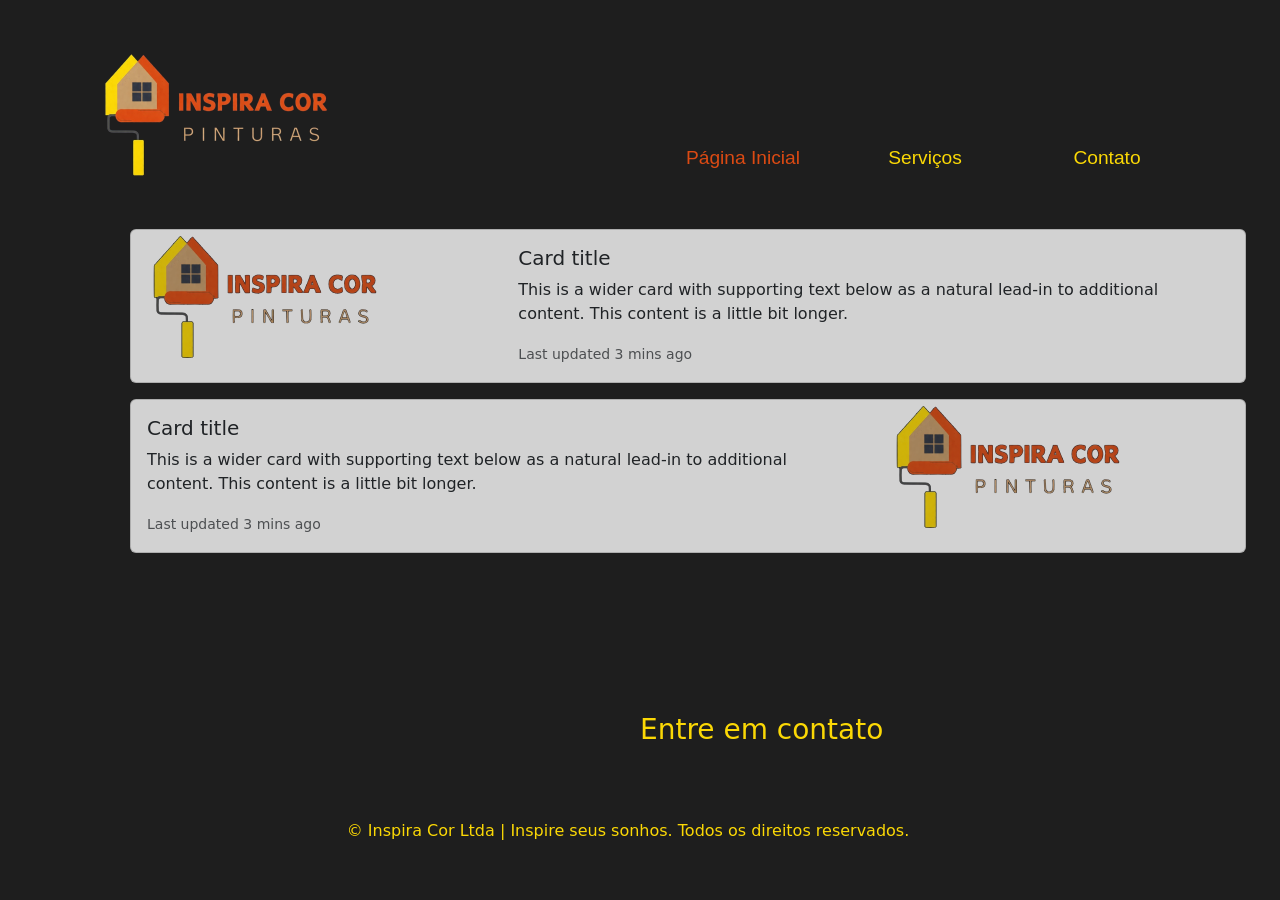
==== index.html @ 0d78479a "primeiro-commit-scafolding" ====
<!DOCTYPE html>
<html lang="en">

<head>
    <meta charset="UTF-8">
    <meta name="viewport" content="width=device-width, initial-scale=1">
    <link href="https://cdn.jsdelivr.net/npm/bootstrap@5.0.2/dist/css/bootstrap.min.css" rel="stylesheet"
        integrity="sha384-EVSTQN3/azprG1Anm3QDgpJLIm9Nao0Yz1ztcQTwFspd3yD65VohhpuuCOmLASjC" crossorigin="anonymous">
    <link href="./css/index.css" rel="stylesheet">

    <title>Inspira Cor</title>
    <link rel="icon" type="image/png" href="./resources/inspira-cor-icon.png">

</head>

<body>
    <div class="container mt-5">

        <div id="header" class="row row-cols-2 align-items-end">
            <div class="col-md-6">
                <img src="./resources/logo-limpa.png" />
            </div>
            <div class="col-md-6">
                <ul class="nav flex-column flex-md-row justify-content-md-start">
                    <li class="nav-item d-flex justify-content-center col-4">
                        <a class="nav-link active" href="#">Página Inicial</a>
                    </li>
                    <li class="nav-item d-flex justify-content-center col-4">
                        <a class="nav-link" href="#">Serviços</a>
                    </li>
                    <li class="nav-item d-flex justify-content-center col-4">
                        <a class="nav-link" href="#">Contato</a>
                    </li>
                </ul>
            </div>
        </div>
        <div id="main" class="row">
            <!-- main body -->
            <div id="main-body" class="container m-5">
                <!-- card 1 -->
                <div class="card mb-3">
                    <div class="row g-0">
                        <div class="col-md-4">
                            <img src="resources/logo-limpa.png" class="img-fluid rounded-start" alt="...">
                        </div>
                        <div class="col-md-8">
                            <div class="card-body">
                                <h5 class="card-title">Card title</h5>
                                <p class="card-text">This is a wider card with supporting text below as a natural
                                    lead-in to additional content. This content is a little bit longer.</p>
                                <p class="card-text"><small class="text-body-secondary">Last updated 3 mins
                                        ago</small></p>
                            </div>
                        </div>
                    </div>
                </div>
                <!-- card 1 -->
                <!-- card 2 -->
                <div class="card mb-3">
                    <div class="row g-0">
                        <div class="col-md-8">
                            <div class="card-body">
                                <h5 class="card-title">Card title</h5>
                                <p class="card-text">This is a wider card with supporting text below as a natural
                                    lead-in to additional content. This content is a little bit longer.</p>
                                <p class="card-text"><small class="text-body-secondary">Last updated 3 mins
                                        ago</small></p>
                            </div>
                        </div>
                        <div class="col-md-4">
                            <img src="resources/logo-limpa.png" class="img-fluid rounded-start" alt="...">
                        </div>
                    </div>
                </div>
                <!-- card 2 -->
            </div>
            <!-- main body -->
            <!--Footer-->
            <div id="footer" class="row">
                <section class="mt-5" id="contato">
                    <div class="contianer p-5">
                        <div class="row row-cols-1 row-cols-md-2 g-4">
                            <div class="col">

                            </div>
                            <div class="col">
                                <h3 class="">Entre em contato</h3>
                            </div>
                        </div>
                    </div>
                </section>
                <footer class="p-3 text-center">
                    <p>© Inspira Cor Ltda | Inspire seus sonhos. Todos os direitos reservados.</p>
                </footer>
            </div>
            <!--Footer-->
        </div>
</body>

</html>
---- css/index.css ----
body {
    background: #1E1E1E;
    color: #FBD805;
}

/* identificadores  */
#main-body {
    color: #1E1E1E;
    opacity: 80%;
}

/* classes */
.nav-item a {
    color: #FBD805;
    font-family: Verdana, Geneva, Tahoma, sans-serif;
    font-size: larger;
    font-weight: 500;
}

.nav-link:hover,
.nav-link:focus,
.nav-link.active {
    color: #DB4A13 !important;
}
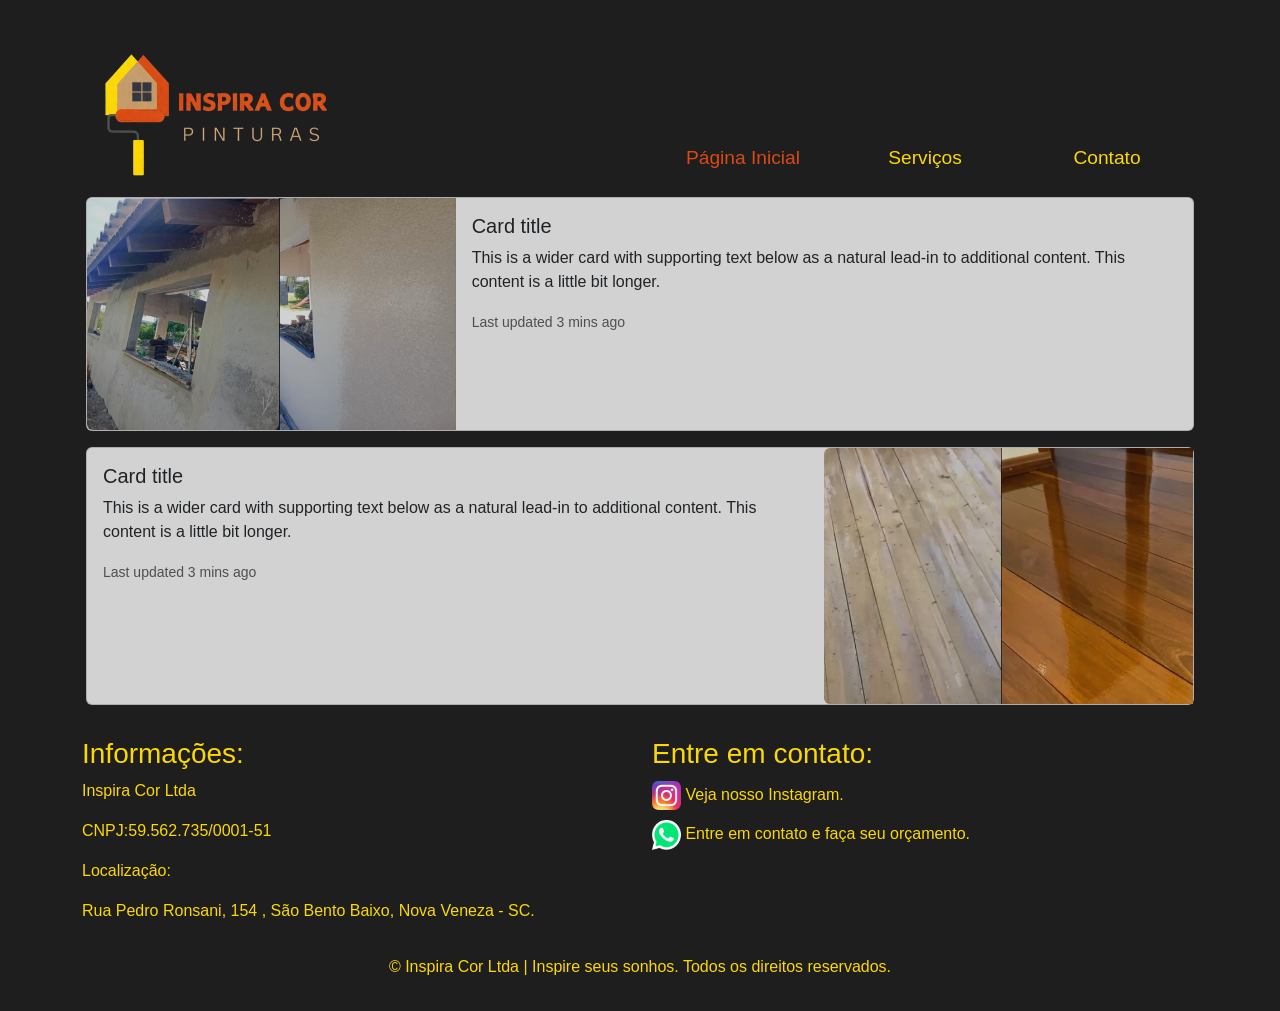
==== commit 345c81ea: "add-fotos e cards" ====
--- a/index.html
+++ b/index.html
@@ -36,12 +36,12 @@
         </div>
         <div id="main" class="row">
             <!-- main body -->
-            <div id="main-body" class="container m-5">
+            <div id="main-body" class="container p-3">
                 <!-- card 1 -->
                 <div class="card mb-3">
                     <div class="row g-0">
                         <div class="col-md-4">
-                            <img src="resources/logo-limpa.png" class="img-fluid rounded-start" alt="...">
+                            <img src="resources/textura_aplicada.png" class="img-fluid rounded-start" alt="...">
                         </div>
                         <div class="col-md-8">
                             <div class="card-body">
@@ -61,14 +61,19 @@
                         <div class="col-md-8">
                             <div class="card-body">
                                 <h5 class="card-title">Card title</h5>
-                                <p class="card-text">This is a wider card with supporting text below as a natural
-                                    lead-in to additional content. This content is a little bit longer.</p>
-                                <p class="card-text"><small class="text-body-secondary">Last updated 3 mins
-                                        ago</small></p>
+                                <p class="card-text">
+                                    This is a wider card with supporting text below as a natural
+                                    lead-in to additional content. This content is a little bit longer.
+                                </p>
+                                <p class="card-text">
+                                    <small class="text-body-secondary">
+                                        Last updated 3 mins ago
+                                    </small>
+                                </p>
                             </div>
                         </div>
                         <div class="col-md-4">
-                            <img src="resources/logo-limpa.png" class="img-fluid rounded-start" alt="...">
+                            <img src="resources/assoalho_epoxi.png" class="img-fluid rounded-start" alt="...">
                         </div>
                     </div>
                 </div>
@@ -76,19 +81,31 @@
             </div>
             <!-- main body -->
             <!--Footer-->
-            <div id="footer" class="row">
-                <section class="mt-5" id="contato">
-                    <div class="contianer p-5">
-                        <div class="row row-cols-1 row-cols-md-2 g-4">
-                            <div class="col">
+            <div class="container">
 
-                            </div>
-                            <div class="col">
-                                <h3 class="">Entre em contato</h3>
-                            </div>
+
+                <div id="footer" class="row align-items-start">
+                    <div class="col">
+                        <h3>Informações:</h3>
+                            <p>Inspira Cor Ltda</p>
+                            <p>CNPJ:59.562.735/0001-51</p>
+                            <p>Localização:</p>
+                            <p>Rua Pedro Ronsani, 154 , São Bento Baixo, Nova Veneza - SC.</p>
+                    </div>
+                    <div class="col">
+                        <h3>Entre em contato:</h3>
+                        <div class="logo_rede_social">
+                            <img src="resources/insta_logo.png" alt="instagram" >
+                            <a href="https://www.instagram.com/inspiracor_pinturas/" target="_blank">Veja nosso Instagram.</a>
+                        </div>
+                        <div class="logo_rede_social">
+                            <img src="resources/wpp_logo.png" alt="instagram">
+                            Entre em contato e faça seu orçamento.
                         </div>
                     </div>
-                </section>
+
+
+                </div>
                 <footer class="p-3 text-center">
                     <p>© Inspira Cor Ltda | Inspire seus sonhos. Todos os direitos reservados.</p>
                 </footer>
--- a/css/index.css
+++ b/css/index.css
@@ -1,6 +1,25 @@
 body {
     background: #1E1E1E;
     color: #FBD805;
+    font-family: Verdana, Geneva, Tahoma, sans-serif;
+}
+
+a {
+    text-decoration: none;
+    color: inherit;
+    cursor: pointer;
+}
+
+a,
+a:visited,
+a:active {
+    text-decoration: none;
+    color: inherit;
+    cursor: pointer;
+}
+
+a:hover {
+    color: #DB4A13 !important;
 }
 
 /* identificadores  */
@@ -21,4 +40,8 @@
 .nav-link:focus,
 .nav-link.active {
     color: #DB4A13 !important;
+}
+
+.logo_rede_social {
+    margin: 10px 0px;
 }
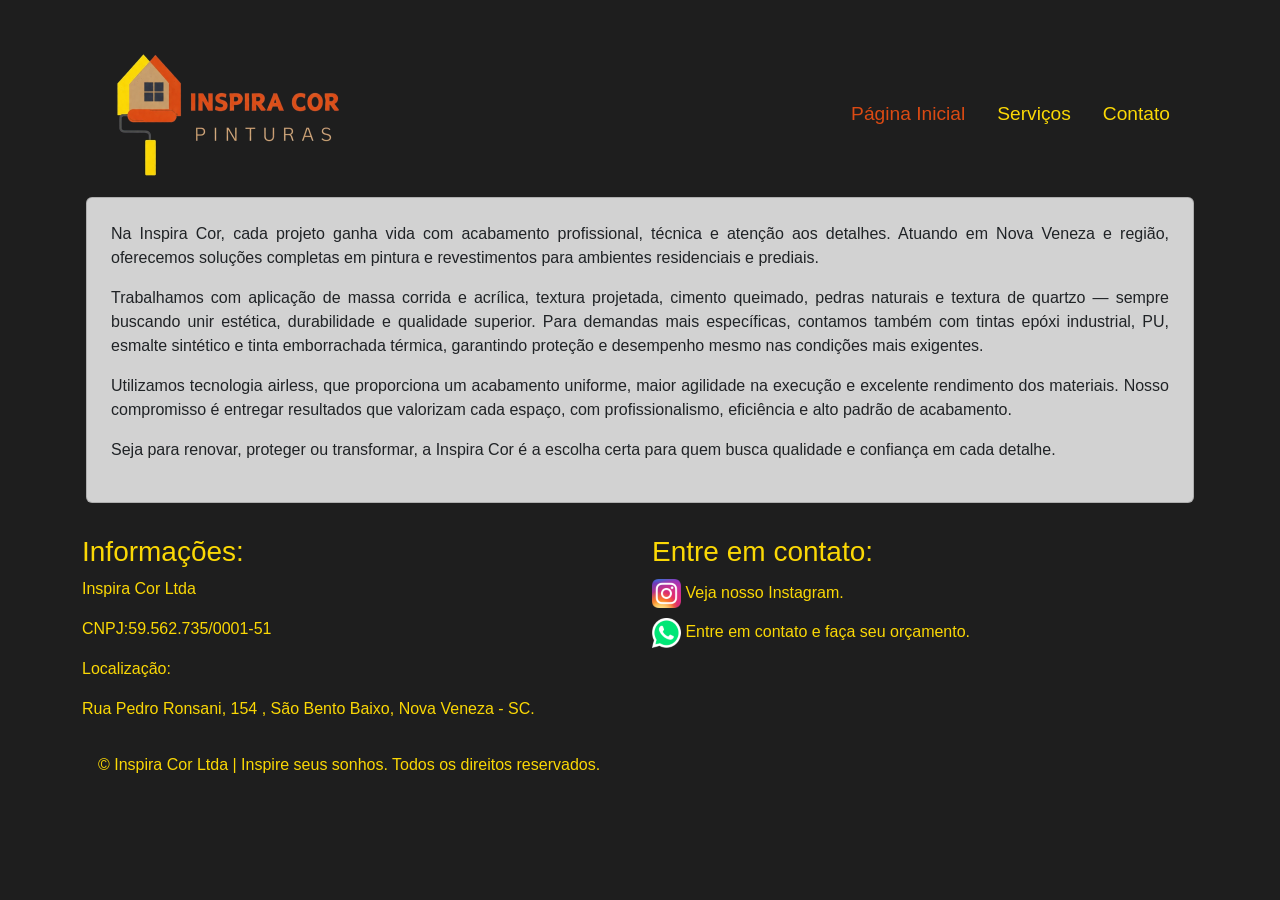
==== commit aa6ae45e: "ajuste texto e menu responsivo" ====
--- a/index.html
+++ b/index.html
@@ -16,22 +16,29 @@
 <body>
     <div class="container mt-5">
 
-        <div id="header" class="row row-cols-2 align-items-end">
-            <div class="col-md-6">
-                <img src="./resources/logo-limpa.png" />
-            </div>
-            <div class="col-md-6">
-                <ul class="nav flex-column flex-md-row justify-content-md-start">
-                    <li class="nav-item d-flex justify-content-center col-4">
-                        <a class="nav-link active" href="#">Página Inicial</a>
-                    </li>
-                    <li class="nav-item d-flex justify-content-center col-4">
-                        <a class="nav-link" href="#">Serviços</a>
-                    </li>
-                    <li class="nav-item d-flex justify-content-center col-4">
-                        <a class="nav-link" href="#">Contato</a>
-                    </li>
-                </ul>
+        <div id="header" class="container">
+            <div class="row align-items-center">
+
+
+                <div class="col-12 col-md-6 text-center text-md-start mb-3 mb-md-0">
+                    <img src="./resources/logo-limpa.png" class="img-fluid" >
+                </div>
+
+
+                <div class="col-12 col-md-6">
+                    <ul class="nav justify-content-center justify-content-md-end">
+                        <li class="nav-item">
+                            <a class="nav-link active" href="#">Página Inicial</a>
+                        </li>
+                        <li class="nav-item">
+                            <a class="nav-link" href="#">Serviços</a>
+                        </li>
+                        <li class="nav-item">
+                            <a class="nav-link" href="#">Contato</a>
+                        </li>
+                    </ul>
+                </div>
+
             </div>
         </div>
         <div id="main" class="row">
@@ -40,44 +47,27 @@
                 <!-- card 1 -->
                 <div class="card mb-3">
                     <div class="row g-0">
-                        <div class="col-md-4">
-                            <img src="resources/textura_aplicada.png" class="img-fluid rounded-start" alt="...">
-                        </div>
-                        <div class="col-md-8">
-                            <div class="card-body">
-                                <h5 class="card-title">Card title</h5>
-                                <p class="card-text">This is a wider card with supporting text below as a natural
-                                    lead-in to additional content. This content is a little bit longer.</p>
-                                <p class="card-text"><small class="text-body-secondary">Last updated 3 mins
-                                        ago</small></p>
-                            </div>
+                        <div class="col p-4">
+                            <p>Na Inspira Cor, cada projeto ganha vida com acabamento profissional, técnica e atenção
+                                aos detalhes. Atuando em Nova Veneza e região, oferecemos soluções completas em pintura
+                                e revestimentos para ambientes residenciais e prediais.</p>
+                            <p>Trabalhamos com aplicação de massa corrida e acrílica, textura projetada, cimento
+                                queimado, pedras naturais e textura de quartzo — sempre buscando unir estética,
+                                durabilidade e qualidade superior. Para demandas mais específicas, contamos também com
+                                tintas epóxi industrial, PU, esmalte sintético e tinta emborrachada térmica, garantindo
+                                proteção e desempenho mesmo nas condições mais exigentes.</p>
+                            <p>Utilizamos tecnologia airless, que proporciona um acabamento uniforme, maior agilidade na
+                                execução e excelente rendimento dos materiais. Nosso compromisso é entregar resultados
+                                que valorizam cada espaço, com profissionalismo, eficiência e alto padrão de acabamento.
+                            </p>
+                            <p>Seja para renovar, proteger ou transformar, a Inspira Cor é a escolha certa para quem
+                                busca qualidade e confiança em cada detalhe.</p>
+
+
                         </div>
                     </div>
                 </div>
                 <!-- card 1 -->
-                <!-- card 2 -->
-                <div class="card mb-3">
-                    <div class="row g-0">
-                        <div class="col-md-8">
-                            <div class="card-body">
-                                <h5 class="card-title">Card title</h5>
-                                <p class="card-text">
-                                    This is a wider card with supporting text below as a natural
-                                    lead-in to additional content. This content is a little bit longer.
-                                </p>
-                                <p class="card-text">
-                                    <small class="text-body-secondary">
-                                        Last updated 3 mins ago
-                                    </small>
-                                </p>
-                            </div>
-                        </div>
-                        <div class="col-md-4">
-                            <img src="resources/assoalho_epoxi.png" class="img-fluid rounded-start" alt="...">
-                        </div>
-                    </div>
-                </div>
-                <!-- card 2 -->
             </div>
             <!-- main body -->
             <!--Footer-->
@@ -87,16 +77,17 @@
                 <div id="footer" class="row align-items-start">
                     <div class="col">
                         <h3>Informações:</h3>
-                            <p>Inspira Cor Ltda</p>
-                            <p>CNPJ:59.562.735/0001-51</p>
-                            <p>Localização:</p>
-                            <p>Rua Pedro Ronsani, 154 , São Bento Baixo, Nova Veneza - SC.</p>
+                        <p>Inspira Cor Ltda</p>
+                        <p>CNPJ:59.562.735/0001-51</p>
+                        <p>Localização:</p>
+                        <p>Rua Pedro Ronsani, 154 , São Bento Baixo, Nova Veneza - SC.</p>
                     </div>
                     <div class="col">
                         <h3>Entre em contato:</h3>
                         <div class="logo_rede_social">
-                            <img src="resources/insta_logo.png" alt="instagram" >
-                            <a href="https://www.instagram.com/inspiracor_pinturas/" target="_blank">Veja nosso Instagram.</a>
+                            <img src="resources/insta_logo.png" alt="instagram">
+                            <a href="https://www.instagram.com/inspiracor_pinturas/" target="_blank">Veja nosso
+                                Instagram.</a>
                         </div>
                         <div class="logo_rede_social">
                             <img src="resources/wpp_logo.png" alt="instagram">
--- a/css/index.css
+++ b/css/index.css
@@ -8,6 +8,10 @@
     text-decoration: none;
     color: inherit;
     cursor: pointer;
+}
+
+p {
+    text-align: justify;
 }
 
 a,
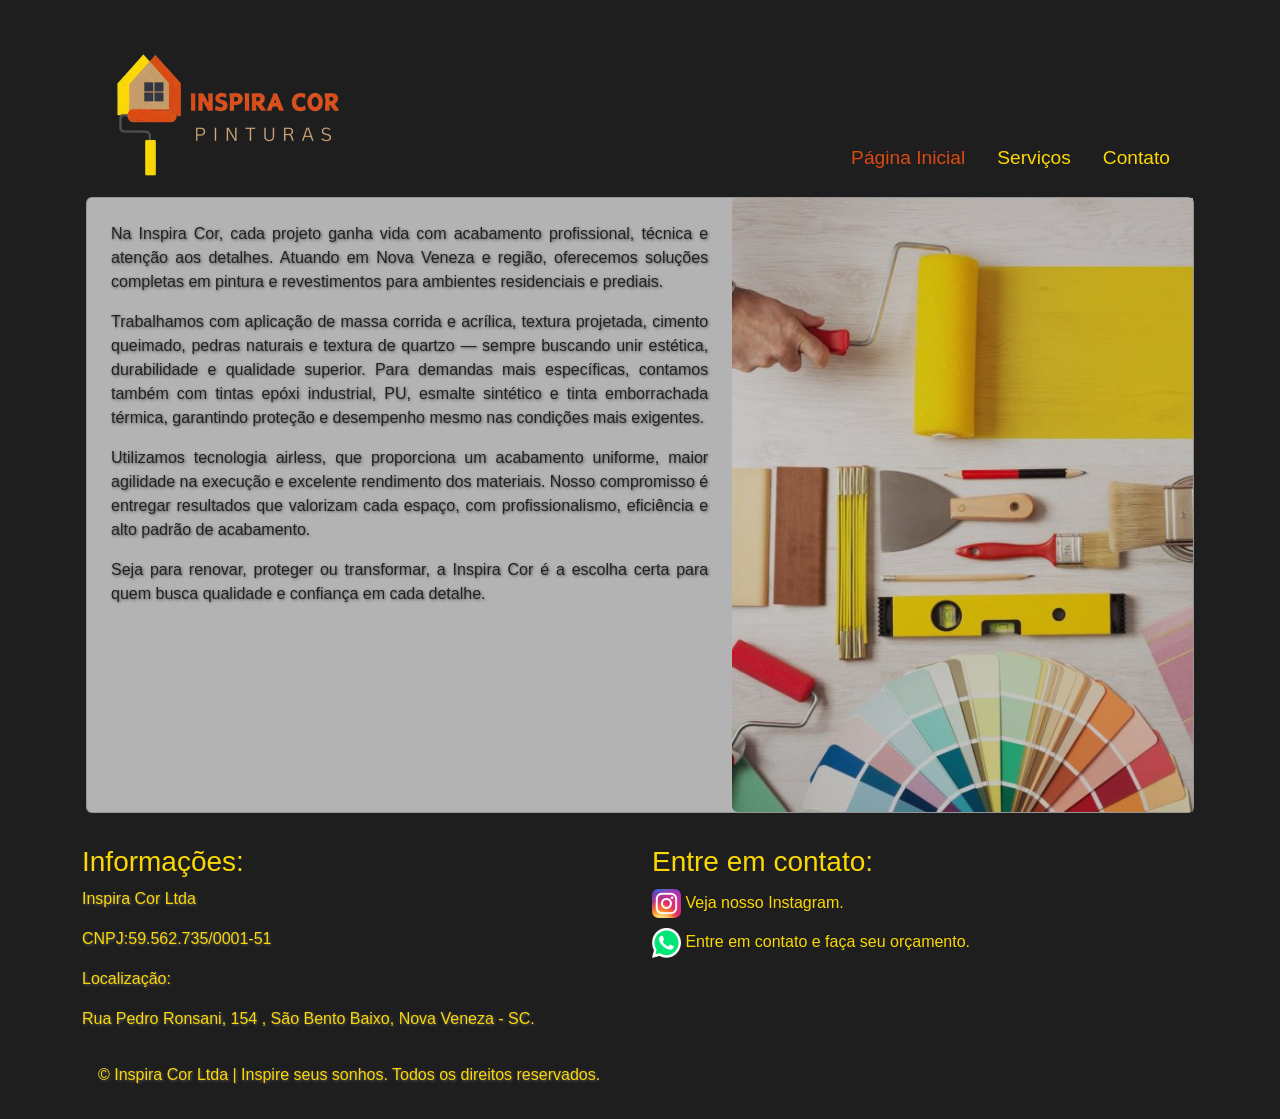
==== commit 04973f54: "add imagens promocionais" ====
--- a/index.html
+++ b/index.html
@@ -17,7 +17,7 @@
     <div class="container mt-5">
 
         <div id="header" class="container">
-            <div class="row align-items-center">
+            <div class="row align-items-end">
 
 
                 <div class="col-12 col-md-6 text-center text-md-start mb-3 mb-md-0">
@@ -46,8 +46,8 @@
             <div id="main-body" class="container p-3">
                 <!-- card 1 -->
                 <div class="card mb-3">
-                    <div class="row g-0">
-                        <div class="col p-4">
+                    <div class="row justify-content-md-end g-0">
+                        <div class="col-md-7 p-4">
                             <p>Na Inspira Cor, cada projeto ganha vida com acabamento profissional, técnica e atenção
                                 aos detalhes. Atuando em Nova Veneza e região, oferecemos soluções completas em pintura
                                 e revestimentos para ambientes residenciais e prediais.</p>
@@ -62,8 +62,9 @@
                             </p>
                             <p>Seja para renovar, proteger ou transformar, a Inspira Cor é a escolha certa para quem
                                 busca qualidade e confiança em cada detalhe.</p>
-
-
+                        </div>
+                        <div class="col-md-5 text-end" >
+                            <img src="resources/pintor.jpg" class="img-fluid rounded-start" alt="imagem de pintor">
                         </div>
                     </div>
                 </div>
--- a/css/index.css
+++ b/css/index.css
@@ -12,6 +12,7 @@
 
 p {
     text-align: justify;
+    text-shadow: 1px 1px 3px #5c5c5c;
 }
 
 a,
@@ -48,4 +49,9 @@
 
 .logo_rede_social {
     margin: 10px 0px;
+}
+
+.card {
+    background-blend-mode: lighten;
+    background-color: #D9D9D9;
 }
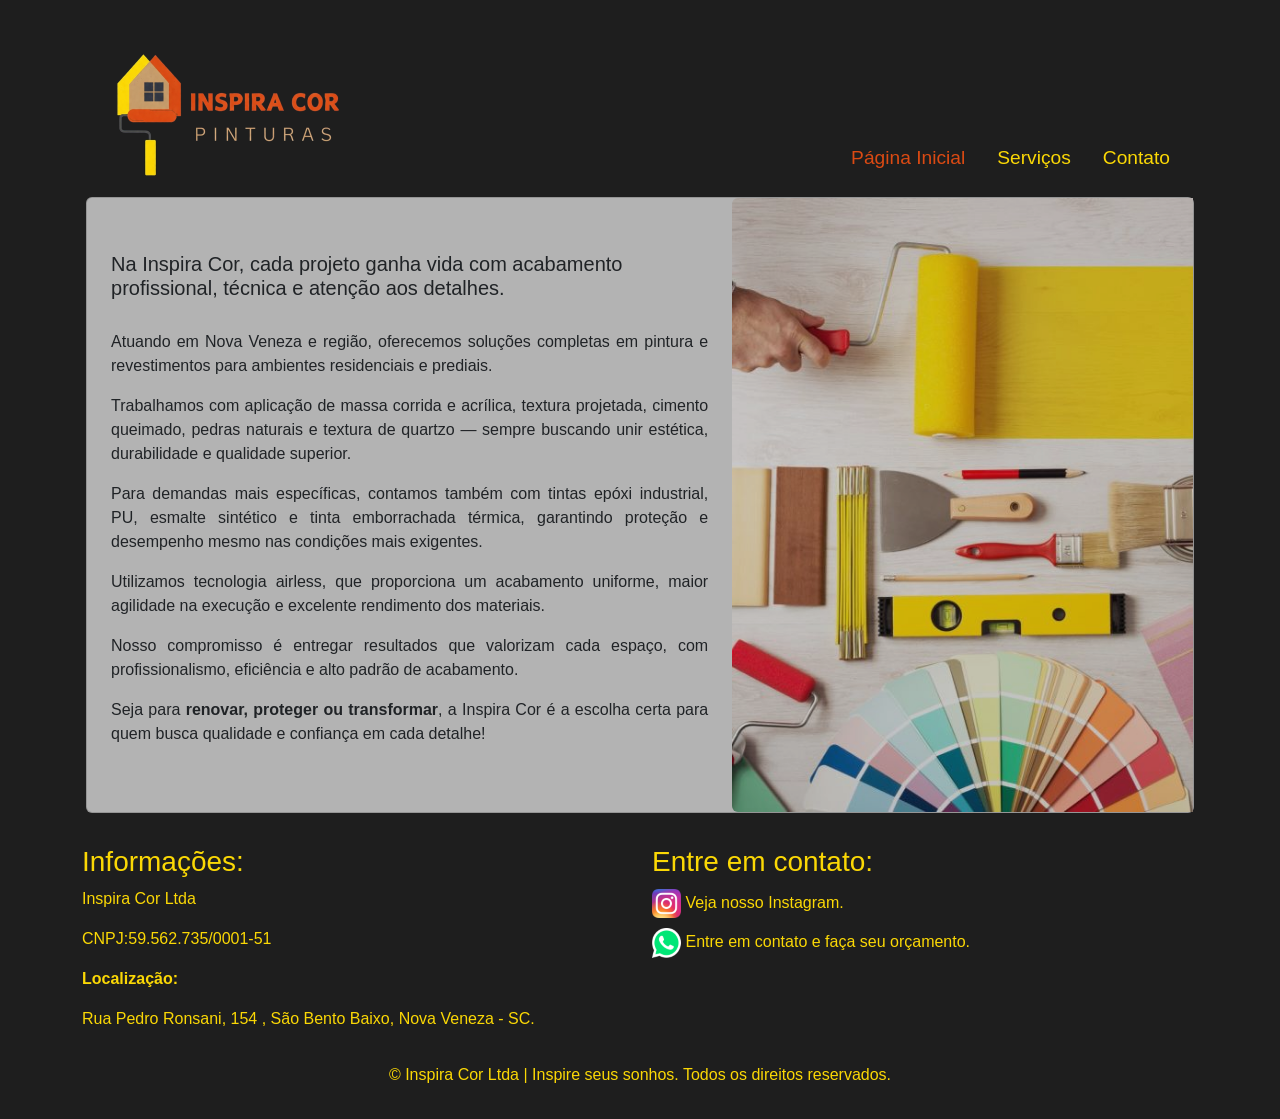
==== commit e74ae54d: "add pagina serviços" ====
--- a/index.html
+++ b/index.html
@@ -19,11 +19,9 @@
         <div id="header" class="container">
             <div class="row align-items-end">
 
-
                 <div class="col-12 col-md-6 text-center text-md-start mb-3 mb-md-0">
-                    <img src="./resources/logo-limpa.png" class="img-fluid" >
+                    <img src="./resources/logo-limpa.png" class="img-fluid">
                 </div>
-
 
                 <div class="col-12 col-md-6">
                     <ul class="nav justify-content-center justify-content-md-end">
@@ -31,7 +29,7 @@
                             <a class="nav-link active" href="#">Página Inicial</a>
                         </li>
                         <li class="nav-item">
-                            <a class="nav-link" href="#">Serviços</a>
+                            <a class="nav-link" href="servicos.html">Serviços</a>
                         </li>
                         <li class="nav-item">
                             <a class="nav-link" href="#">Contato</a>
@@ -48,22 +46,31 @@
                 <div class="card mb-3">
                     <div class="row justify-content-md-end g-0">
                         <div class="col-md-7 p-4">
-                            <p>Na Inspira Cor, cada projeto ganha vida com acabamento profissional, técnica e atenção
-                                aos detalhes. Atuando em Nova Veneza e região, oferecemos soluções completas em pintura
+                            <h5 style="font-weight: 400; margin: 30px 0px;">
+                                Na Inspira Cor, cada projeto ganha vida com acabamento
+                                profissional, técnica e atenção aos detalhes.
+                            </h5>
+                            <p> Atuando em Nova Veneza e região, oferecemos soluções completas em pintura
                                 e revestimentos para ambientes residenciais e prediais.</p>
                             <p>Trabalhamos com aplicação de massa corrida e acrílica, textura projetada, cimento
                                 queimado, pedras naturais e textura de quartzo — sempre buscando unir estética,
-                                durabilidade e qualidade superior. Para demandas mais específicas, contamos também com
-                                tintas epóxi industrial, PU, esmalte sintético e tinta emborrachada térmica, garantindo
-                                proteção e desempenho mesmo nas condições mais exigentes.</p>
-                            <p>Utilizamos tecnologia airless, que proporciona um acabamento uniforme, maior agilidade na
-                                execução e excelente rendimento dos materiais. Nosso compromisso é entregar resultados
-                                que valorizam cada espaço, com profissionalismo, eficiência e alto padrão de acabamento.
+                                durabilidade e qualidade superior.
                             </p>
-                            <p>Seja para renovar, proteger ou transformar, a Inspira Cor é a escolha certa para quem
-                                busca qualidade e confiança em cada detalhe.</p>
+                            <p>Para demandas mais específicas, contamos também com tintas epóxi industrial, PU,
+                                esmalte sintético e tinta emborrachada térmica, garantindo proteção e desempenho
+                                mesmo nas condições mais exigentes.
+                            </p>
+                            <p> Utilizamos tecnologia airless, que proporciona
+                                um acabamento uniforme, maior agilidade na execução e excelente rendimento dos
+                                materiais.
+                            </p>
+                            <p>Nosso compromisso é entregar resultados que valorizam cada espaço, com profissionalismo,
+                                eficiência e alto padrão de acabamento.
+                            </p>
+                            <p>Seja para <b>renovar, proteger ou transformar</b>, a Inspira Cor é a escolha certa para quem
+                                busca qualidade e confiança em cada detalhe!</p>
                         </div>
-                        <div class="col-md-5 text-end" >
+                        <div class="col-md-5 text-end">
                             <img src="resources/pintor.jpg" class="img-fluid rounded-start" alt="imagem de pintor">
                         </div>
                     </div>
@@ -80,7 +87,7 @@
                         <h3>Informações:</h3>
                         <p>Inspira Cor Ltda</p>
                         <p>CNPJ:59.562.735/0001-51</p>
-                        <p>Localização:</p>
+                        <p><b>Localização:</b></p>
                         <p>Rua Pedro Ronsani, 154 , São Bento Baixo, Nova Veneza - SC.</p>
                     </div>
                     <div class="col">
@@ -91,14 +98,13 @@
                                 Instagram.</a>
                         </div>
                         <div class="logo_rede_social">
-                            <img src="resources/wpp_logo.png" alt="instagram">
-                            Entre em contato e faça seu orçamento.
+                            <img src="resources/wpp_logo.png" alt="whatsapp">
+                            <a href="https://wa.me/5547988522604" target="_blank"> Entre em contato e faça seu
+                                orçamento. </a>
                         </div>
                     </div>
-
-
                 </div>
-                <footer class="p-3 text-center">
+                <footer class="p-3 d-flex justify-content-center text-center">
                     <p>© Inspira Cor Ltda | Inspire seus sonhos. Todos os direitos reservados.</p>
                 </footer>
             </div>
--- a/css/index.css
+++ b/css/index.css
@@ -1,7 +1,8 @@
 body {
     background: #1E1E1E;
     color: #FBD805;
-    font-family: Verdana, Geneva, Tahoma, sans-serif;
+    font-family: 'Lucida Sans', 'Lucida Sans Regular', 'Lucida Grande', 'Lucida Sans Unicode', Geneva, Verdana, sans-serif;
+    font-weight: 400;
 }
 
 a {
@@ -12,7 +13,6 @@
 
 p {
     text-align: justify;
-    text-shadow: 1px 1px 3px #5c5c5c;
 }
 
 a,
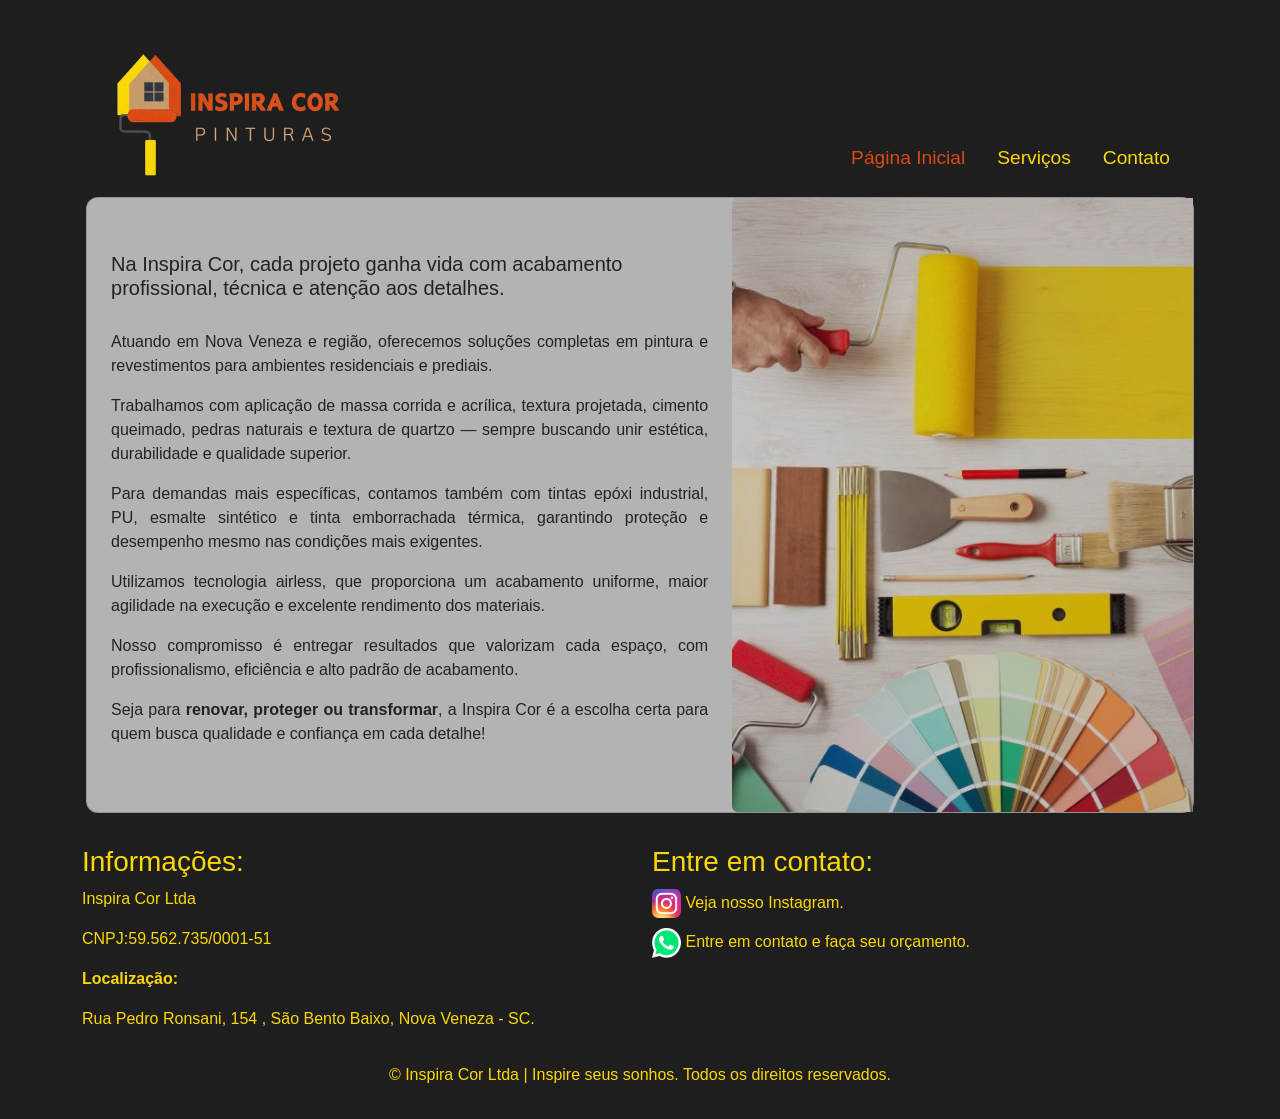
==== commit 2fc5e381: "add contato page" ====
--- a/index.html
+++ b/index.html
@@ -20,7 +20,7 @@
             <div class="row align-items-end">
 
                 <div class="col-12 col-md-6 text-center text-md-start mb-3 mb-md-0">
-                    <img src="./resources/logo-limpa.png" class="img-fluid">
+                    <a href="index.html"><img src="./resources/logo-limpa.png" class="img-fluid"></a>
                 </div>
 
                 <div class="col-12 col-md-6">
@@ -32,7 +32,7 @@
                             <a class="nav-link" href="servicos.html">Serviços</a>
                         </li>
                         <li class="nav-item">
-                            <a class="nav-link" href="#">Contato</a>
+                            <a class="nav-link" href="contato.html">Contato</a>
                         </li>
                     </ul>
                 </div>
--- a/css/index.css
+++ b/css/index.css
@@ -54,4 +54,19 @@
 .card {
     background-blend-mode: lighten;
     background-color: #D9D9D9;
-}+}
+
+
+.card {
+    border-radius: 12px;
+}
+
+.btn-whatsapp {
+    background-color: #25D366;
+    color: #fff;
+}
+
+.btn-whatsapp:hover {
+    background-color: #1ebe5d;
+    color: #fff;
+}
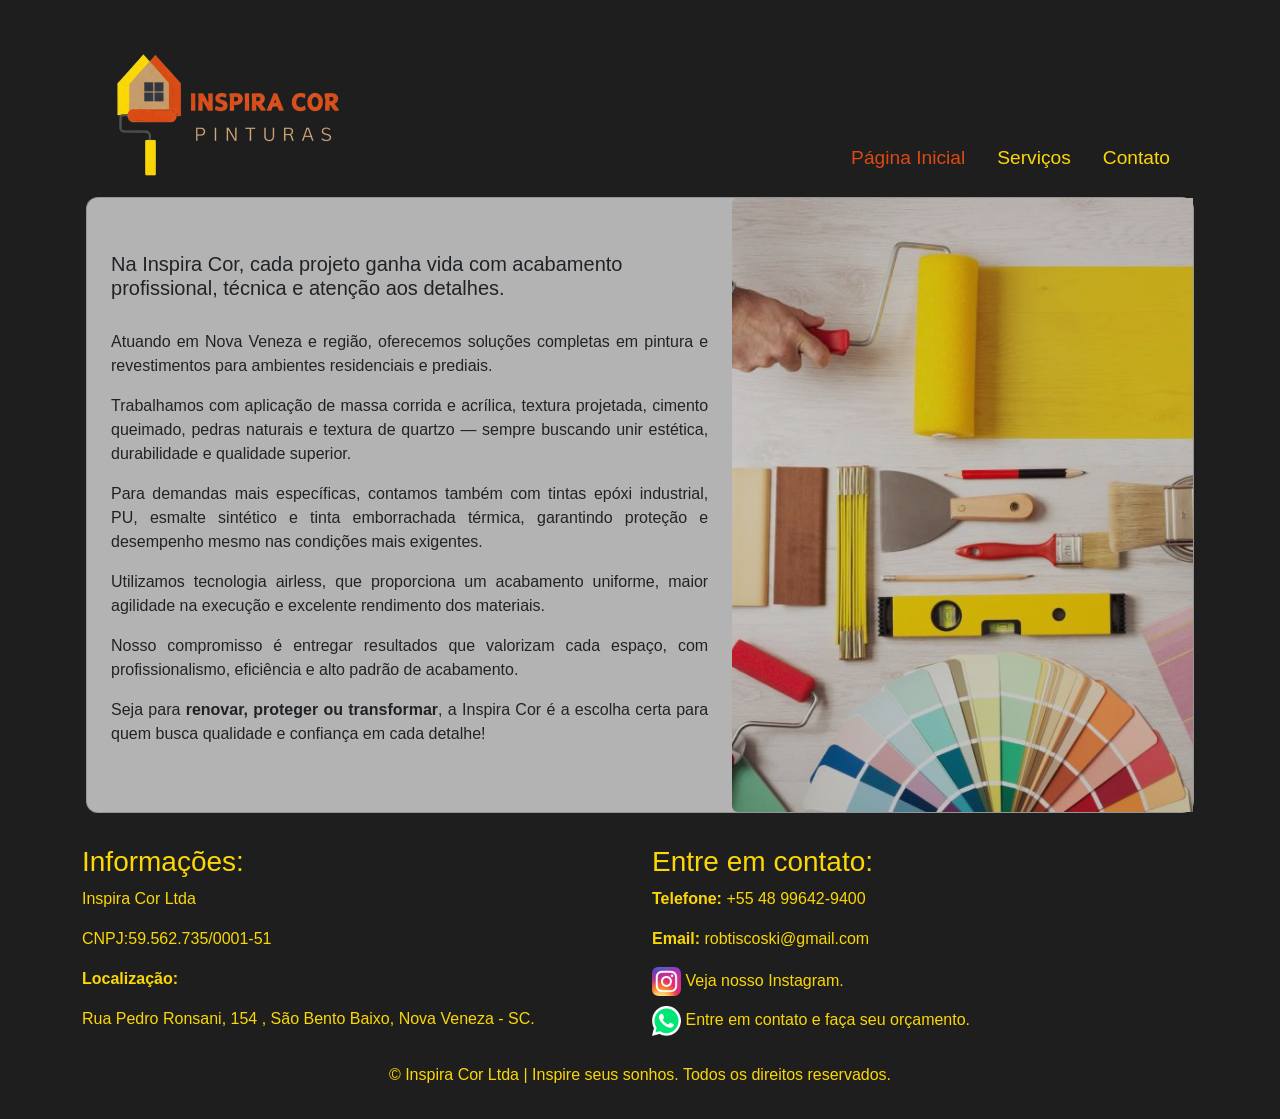
==== commit 28f70a70: "ajustes finais do website" ====
--- a/index.html
+++ b/index.html
@@ -92,15 +92,17 @@
                     </div>
                     <div class="col">
                         <h3>Entre em contato:</h3>
+                        <p><b>Telefone:</b> +55 48 99642-9400 </p>
+                        <p><b>Email:</b> robtiscoski@gmail.com </p>
                         <div class="logo_rede_social">
                             <img src="resources/insta_logo.png" alt="instagram">
-                            <a href="https://www.instagram.com/inspiracor_pinturas/" target="_blank">Veja nosso
-                                Instagram.</a>
+                            <a href="https://www.instagram.com/inspiracor_pinturas/" target="_blank">
+                                Veja nosso Instagram.</a>
                         </div>
                         <div class="logo_rede_social">
                             <img src="resources/wpp_logo.png" alt="whatsapp">
-                            <a href="https://wa.me/5547988522604" target="_blank"> Entre em contato e faça seu
-                                orçamento. </a>
+                            <a href="https://wa.me/5548996429400" target="_blank">
+                                Entre em contato e faça seu orçamento. </a>
                         </div>
                     </div>
                 </div>
